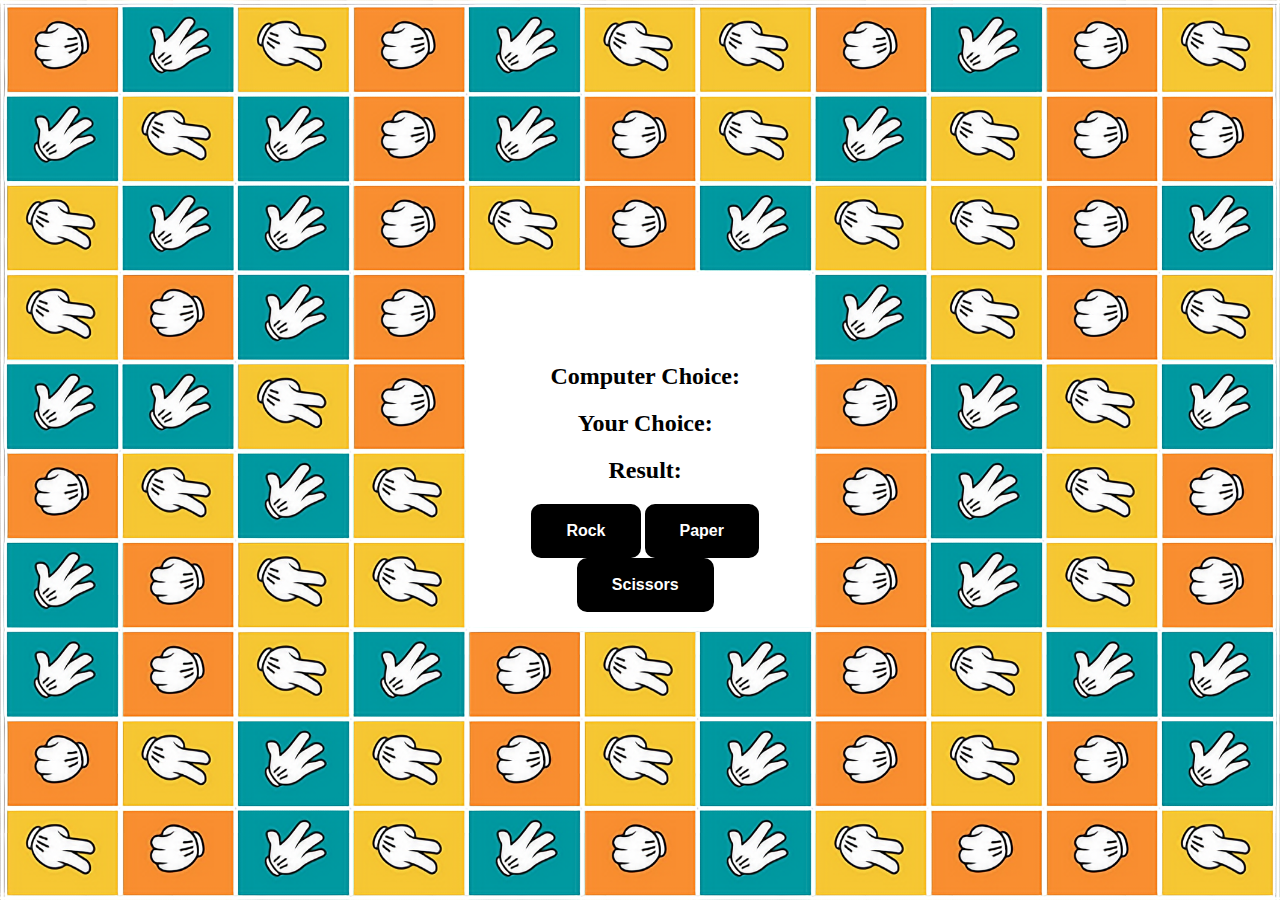
==== index.html @ 7177f74e "Add files via upload" ====
<!DOCTYPE html>
<html lang="en" dir="ltr">

<head>
    <meta charset="UTF-8">
    <title>Rock-Paper-Scissors</title>
    <link rel="stylesheet" href="style.css">
</head>

<body>
    <div class="game-container">
        <h2>Computer Choice: <span id="computer-choice"></span></h2>
        <h2>Your Choice: <span id="user-choice"></span></h2>
        <h2>Result: <span id="result"></span></h2>

        <button class="button" id="Rock">Rock</button>
        <button class="button" id="Paper">Paper</button>
        <button class="button" id="Scissors">Scissors</button>
    </div>
    <script src="app.js" charset="UTF-8"></script>
</body>

</html>
---- style.css ----
body {
    width: 100%;
    background-image: url("Screenshot 2022-03-01 183529.png");
    background-repeat: no-repeat;
    background-attachment: fixed;
    background-size: 100% 100%
}

.game-container {
    justify-content: center;
    text-align: center;
    width: 21%;
    margin-left: 38.5%;
    margin-top: 37vh;
    padding: 10px;
    padding-top: 10px;
    background-color: white;
}

.button {
    background-color: black;
    border: none;
    color: white;
    padding: 15px 32px;
    text-align: center;
    text-decoration: none;
    display: inline-block;
    font-size: 16px;
    font-weight: bold;
    border: solid black;
    border-radius: 10px;
}

.button:hover {
    background-color: white;
    color: black;
}
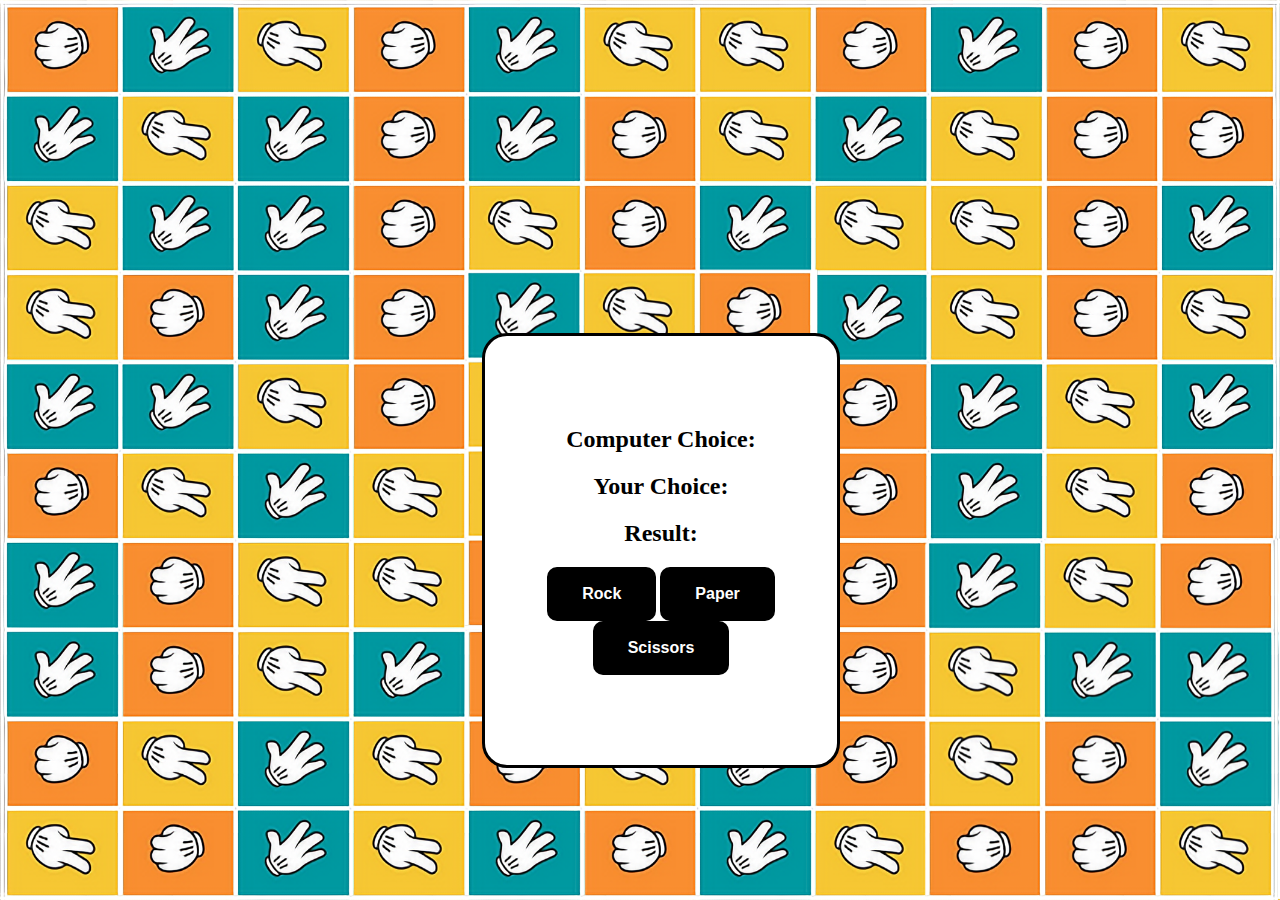
==== commit 6bc5c509: "Add files via upload" ====
--- a/index.html
+++ b/index.html
@@ -8,7 +8,7 @@
 </head>
 
 <body>
-    <div class="game-container">
+    <div id="game-container">
         <h2>Computer Choice: <span id="computer-choice"></span></h2>
         <h2>Your Choice: <span id="user-choice"></span></h2>
         <h2>Result: <span id="result"></span></h2>
--- a/style.css
+++ b/style.css
@@ -1,19 +1,21 @@
 body {
     width: 100%;
-    background-image: url("Screenshot 2022-03-01 183529.png");
+    background-image: url("Background.png");
     background-repeat: no-repeat;
     background-attachment: fixed;
     background-size: 100% 100%
 }
 
-.game-container {
+#game-container {
     justify-content: center;
     text-align: center;
-    width: 21%;
-    margin-left: 38.5%;
+    width: 26%;
+    margin-left: 37%;
     margin-top: 37vh;
-    padding: 10px;
-    padding-top: 10px;
+    border: solid black;
+    border-radius: 25px;
+    padding: 70px 10px;
+    padding-bottom: 90px;
     background-color: white;
 }
 
